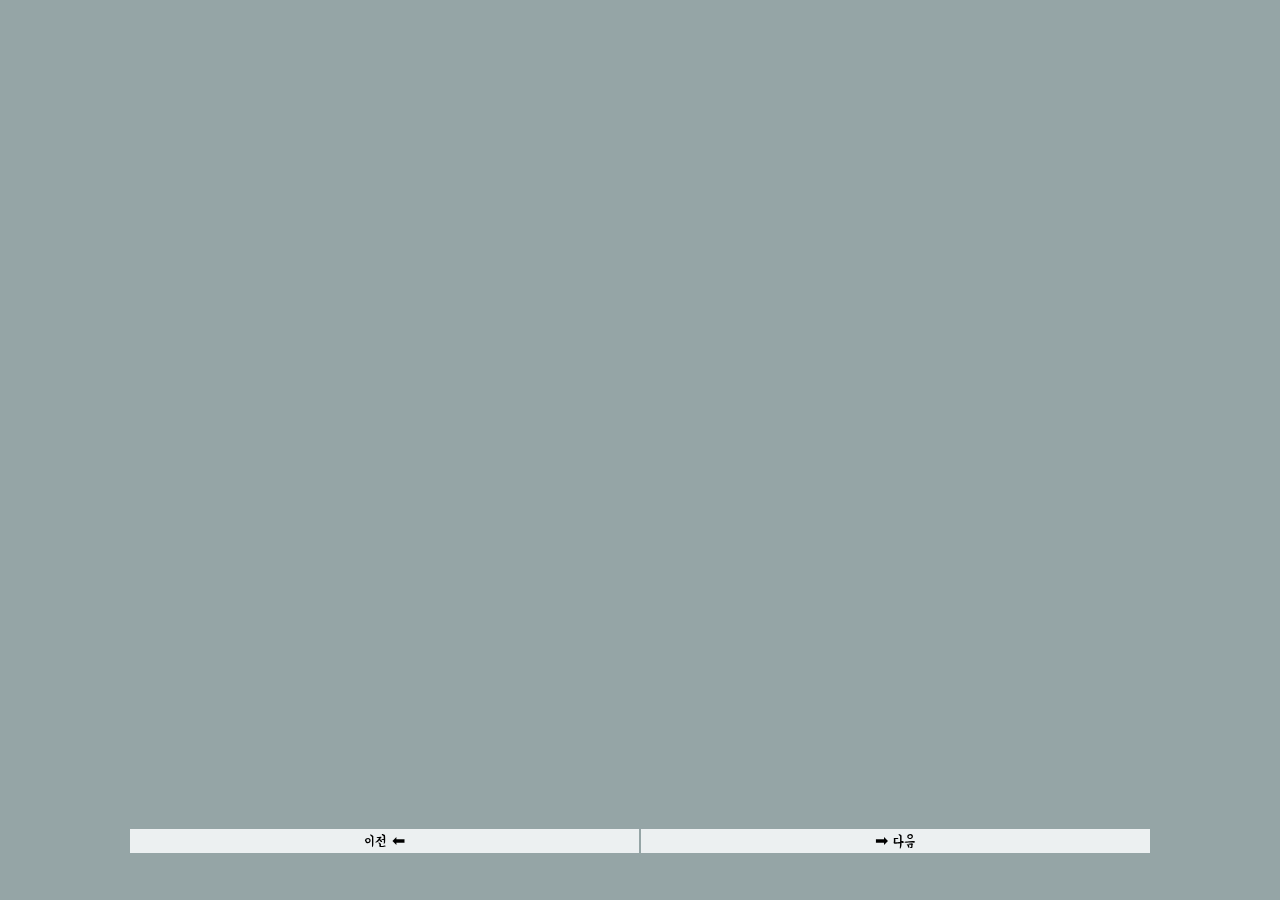
==== page2.html @ e0febc14 "Second Commit" ====
<!DOCTYPE html>
<html>
  <head>
    <meta charset="utf-8">
    <meta name="viewport" content="width=device-width, initial-scale=1.0"/>
    <meta http-equiv="X-UA-Compatible" content="ie=edge">
    <meta name="author" content="Kim Hyun Gee">
    <title>Second Page</title>
    <link rel="stylesheet" href="css/styles.css"/>
  </head>
  <body>
    <div class="container2">


      <table class="footer2">
        <tr>
          <td id="goFirst">이전 ⬅</td>
          <td id="goThird">➡ 다음</td>
        </tr>
      </table>  
    </div>  

    <script src="js/second.js"></script>
  </body>
</html>
---- css/styles.css ----
@import url('https://fonts.googleapis.com/css2?family=Yeon+Sung&display=swap');

@import "main.css";
@import "center.css";
@import "second.css";
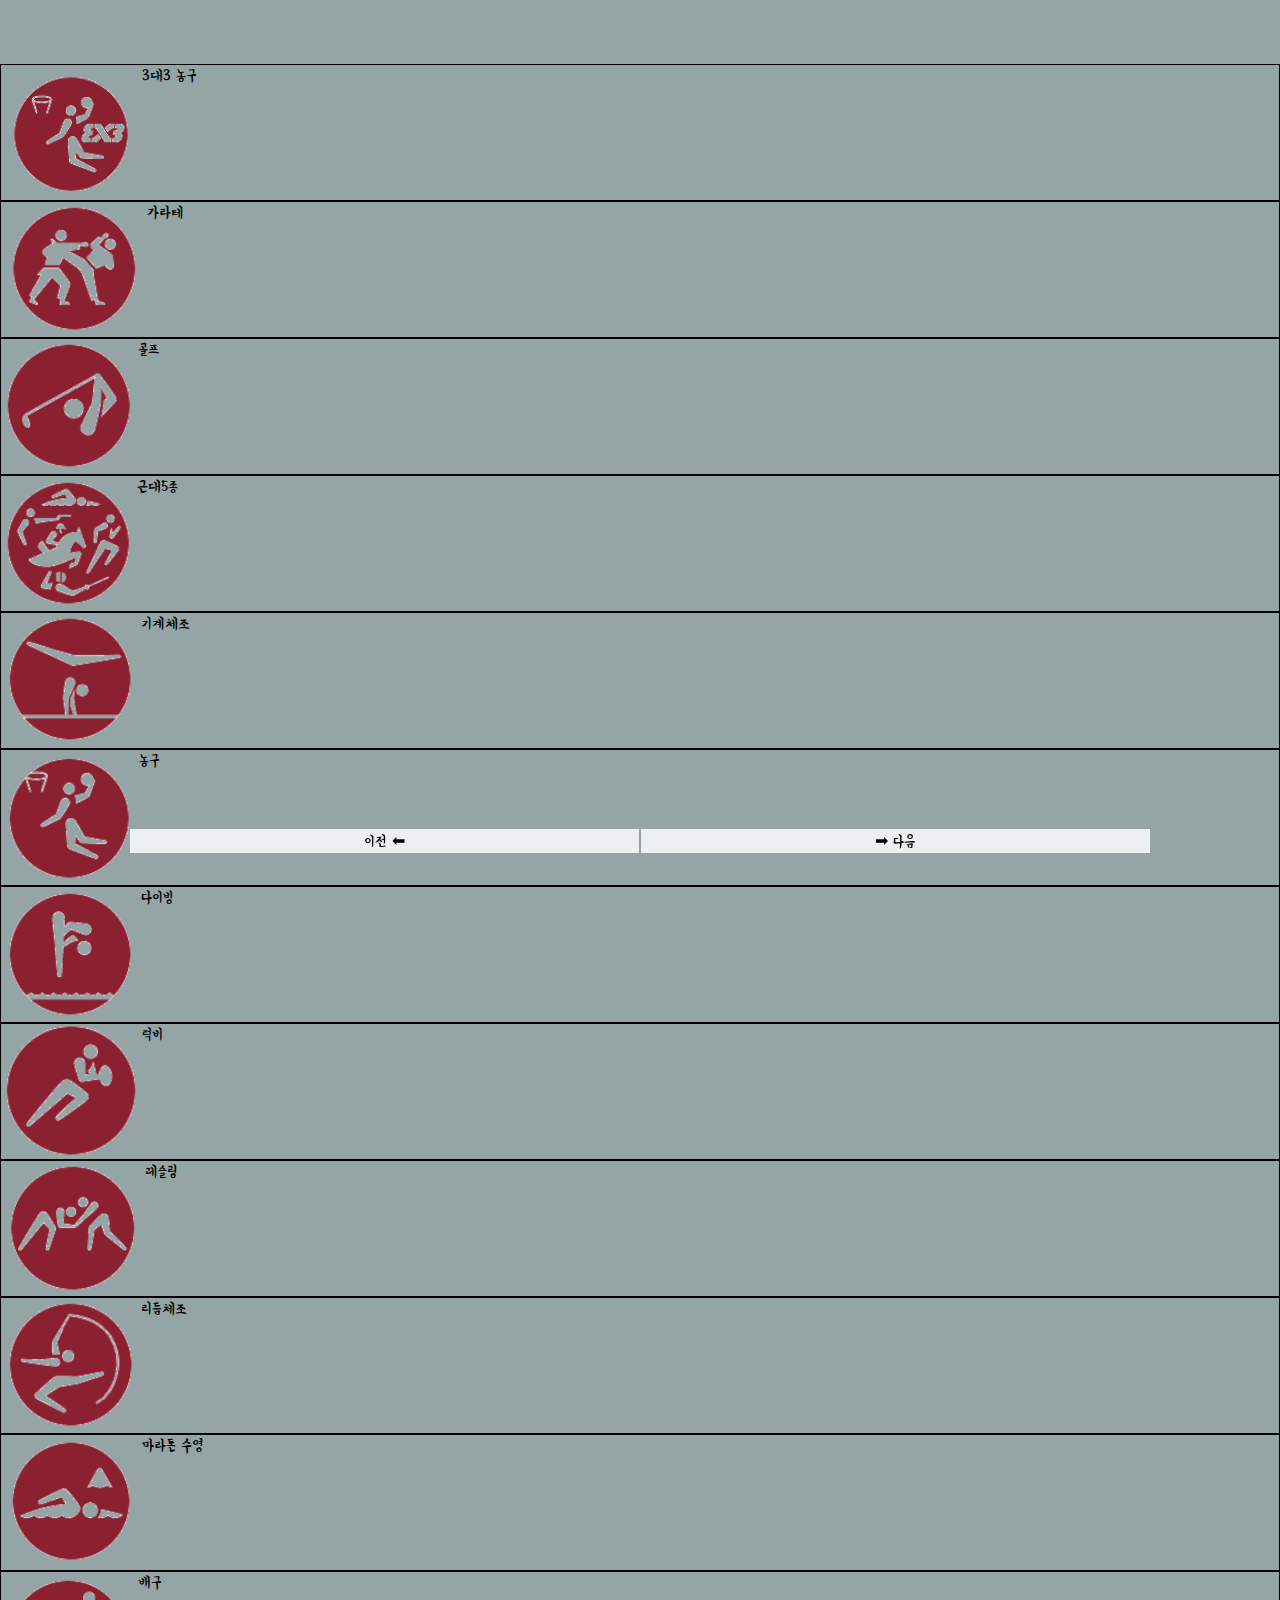
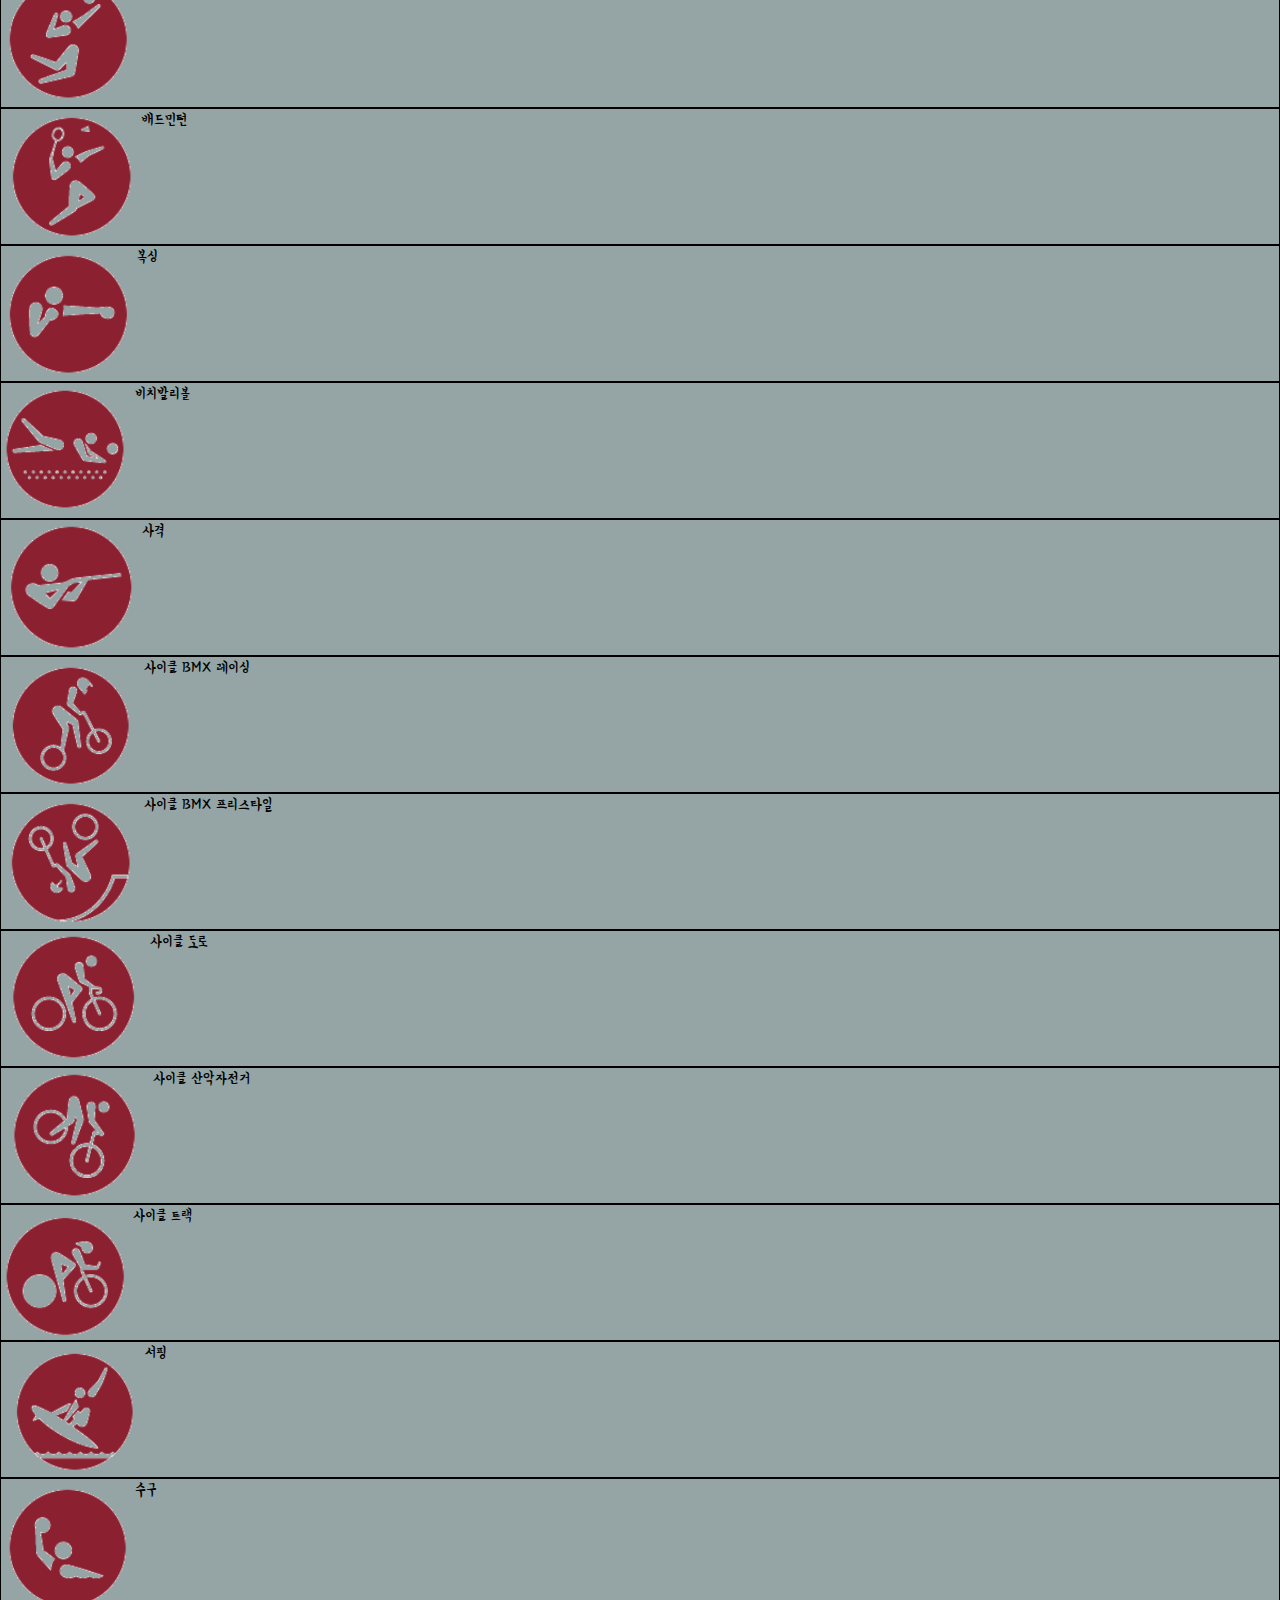
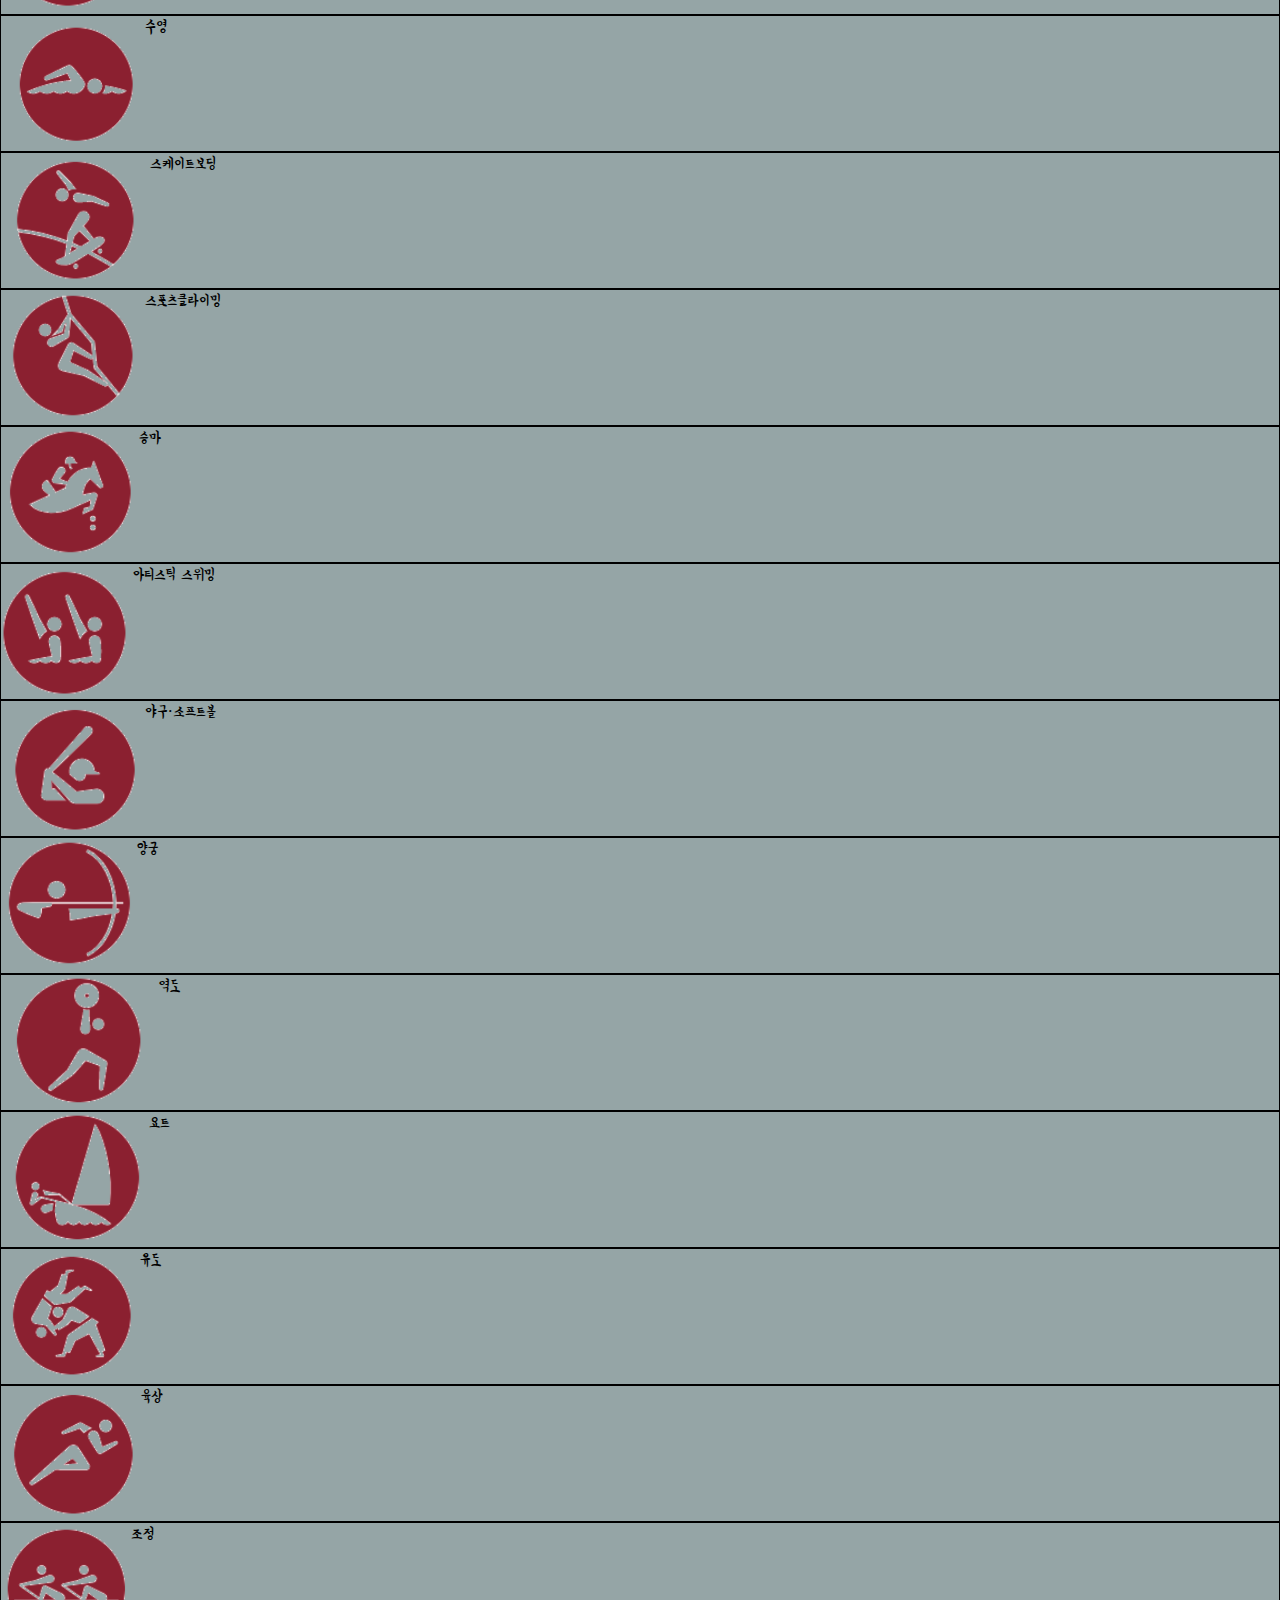
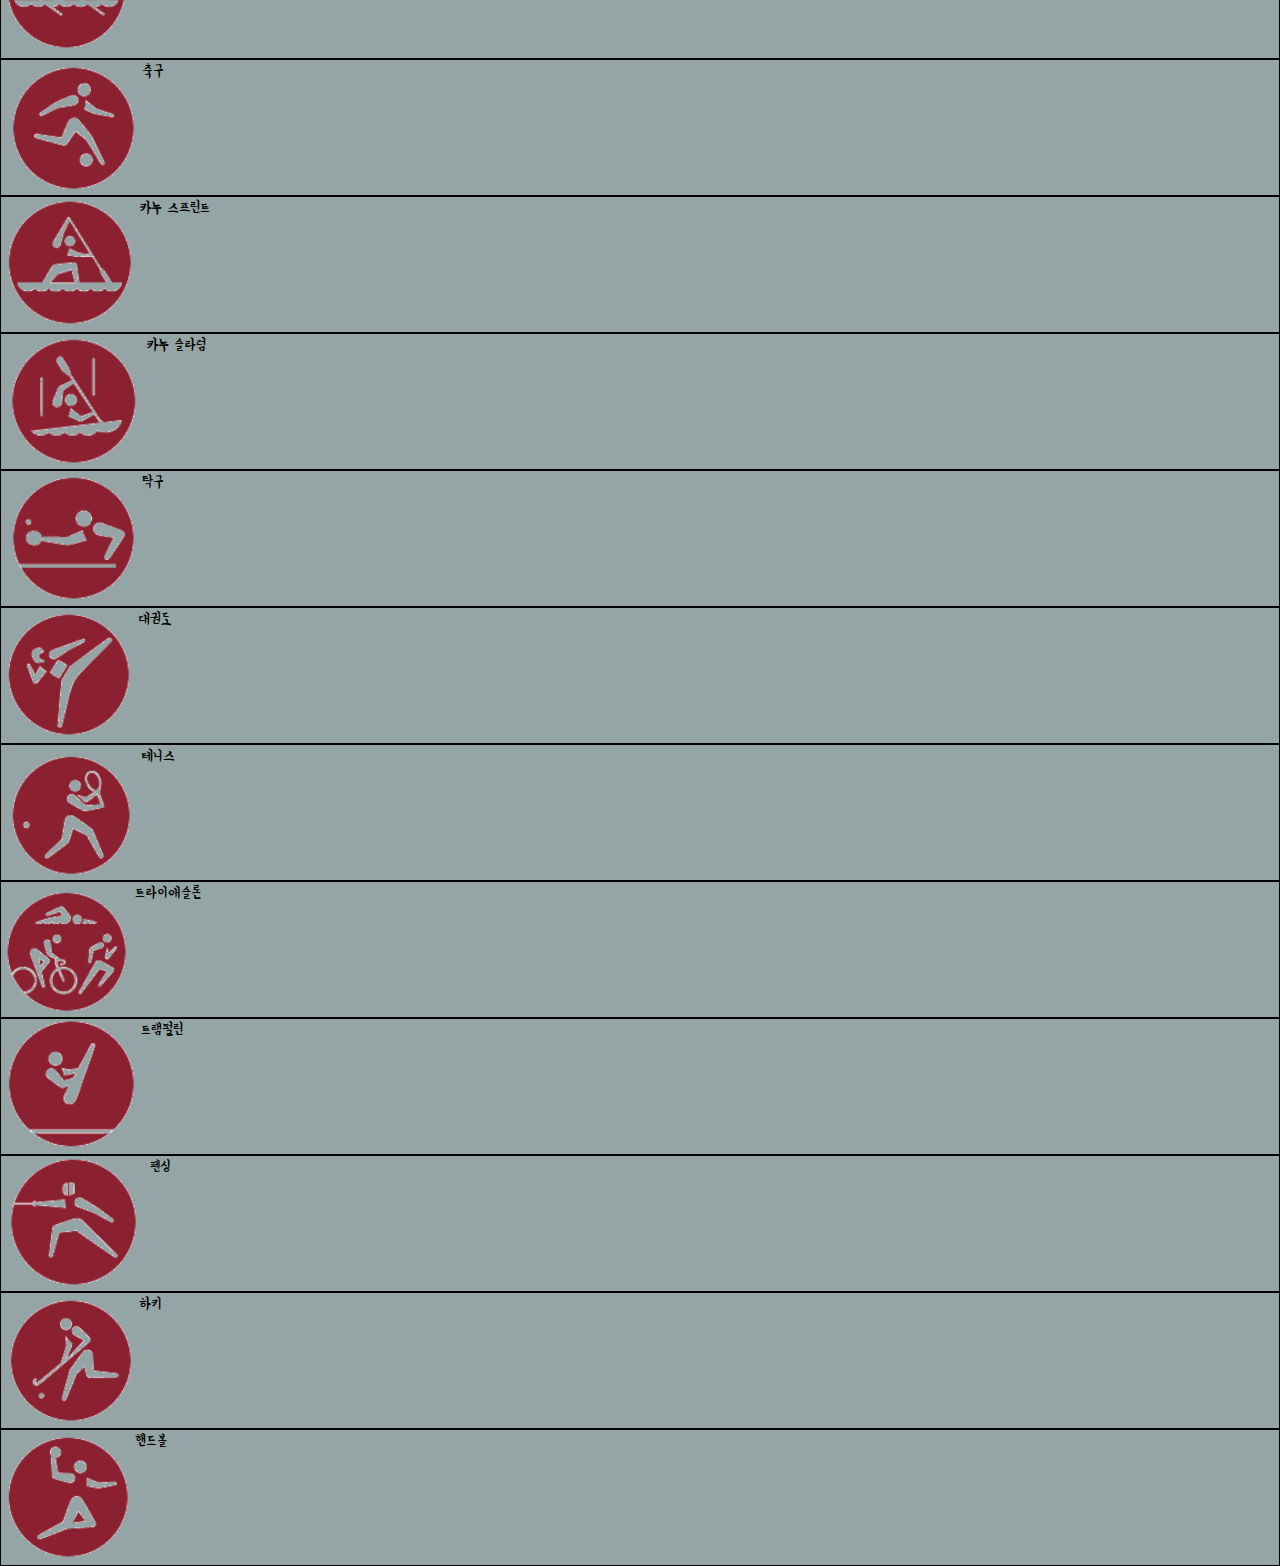
==== commit c8be6f53: "Second Commit" ====
--- a/page2.html
+++ b/page2.html
@@ -10,15 +10,65 @@
   </head>
   <body>
     <div class="container2">
+      <div class="event" id="sport1"><img src="img/1.png" height="100%" width="auto"><span>3대3 농구</span></div>
+      <div class="event" id="sport2"><img src="img/2.png" height="100%" width="auto"><span>가라테</span></div>
+      <div class="event" id="sport3"><img src="img/3.png" height="100%" width="auto"><span>골프</span></div>
+      <div class="event" id="sport4"><img src="img/4.png" height="100%" width="auto"><span>근대5종</span></div>
+      <div class="event" id="sport5"><img src="img/5.png" height="100%" width="auto"><span>기계체조</span></div>
+      <div class="event" id="sport6"><img src="img/6.png" height="100%" width="auto"><span>농구</span></div>
+      <div class="event" id="sport7"><img src="img/7.png" height="100%" width="auto"><span>다이빙</span></div>
+      <div class="event" id="sport8"><img src="img/8.png" height="100%" width="auto"><span>럭비</span></div>
+      <div class="event" id="sport9"><img src="img/9.png" height="100%" width="auto"><span>레슬링</span></div>
+      <div class="event" id="sport10"><img src="img/10.png" height="100%" width="auto"><span>리듬체조</span></div>
+      <div class="event" id="sport11"><img src="img/11.png" height="100%" width="auto"><span>마라톤 수영</span></div>
+      <div class="event" id="sport12"><img src="img/12.png" height="100%" width="auto"><span>배구</span></div>
+      <div class="event" id="sport13"><img src="img/13.png" height="100%" width="auto"><span>배드민턴</span></div>
+      <div class="event" id="sport14"><img src="img/14.png" height="100%" width="auto"><span>복싱</span></div>
+      <div class="event" id="sport15"><img src="img/15.png" height="100%" width="auto"><span>비치발리볼</span></div>
+      <div class="event" id="sport16"><img src="img/16.png" height="100%" width="auto"><span>사격</span></div>
+      <div class="event" id="sport17"><img src="img/17.png" height="100%" width="auto"><span>사이클 BMX 레이싱</span></div>
+      <div class="event" id="sport18"><img src="img/18.png" height="100%" width="auto"><span>사이클 BMX 프리스타일</span></div>
+      <div class="event" id="sport19"><img src="img/19.png" height="100%" width="auto"><span>사이클 도로</span></div>
+      <div class="event" id="sport20"><img src="img/20.png" height="100%" width="auto"><span>사이클 산악자전거</span></div>
+      <div class="event" id="sport21"><img src="img/21.png" height="100%" width="auto"><span>사이클 트랙</span></div>
+      <div class="event" id="sport22"><img src="img/22.png" height="100%" width="auto"><span>서핑</span></div>
+      <div class="event" id="sport23"><img src="img/23.png" height="100%" width="auto"><span>수구</span></div>
+      <div class="event" id="sport24"><img src="img/24.png" height="100%" width="auto"><span>수영</span></div>
+      <div class="event" id="sport25"><img src="img/25.png" height="100%" width="auto"><span>스케이트보딩</span></div>
+      <div class="event" id="sport26"><img src="img/26.png" height="100%" width="auto"><span>스포츠클라이밍</span></div>
+      <div class="event" id="sport27"><img src="img/27.png" height="100%" width="auto"><span>승마</span></div>
+      <div class="event" id="sport28"><img src="img/28.png" height="100%" width="auto"><span>아티스틱 스위밍</span></div>
+      <div class="event" id="sport29"><img src="img/29.png" height="100%" width="auto"><span>야구·소프트볼</span></div>
+      <div class="event" id="sport30"><img src="img/30.png" height="100%" width="auto"><span>양궁</span></div>
+      <div class="event" id="sport31"><img src="img/31.png" height="100%" width="auto"><span>역도</span></div>
+      <div class="event" id="sport32"><img src="img/32.png" height="100%" width="auto"><span>요트</span></div>
+      <div class="event" id="sport33"><img src="img/33.png" height="100%" width="auto"><span>유도</span></div>
+      <div class="event" id="sport34"><img src="img/34.png" height="100%" width="auto"><span>육상</span></div>
+      <div class="event" id="sport35"><img src="img/35.png" height="100%" width="auto"><span>조정</span></div>
+      <div class="event" id="sport36"><img src="img/36.png" height="100%" width="auto"><span>축구</span></div>
+      <div class="event" id="sport37"><img src="img/37.png" height="100%" width="auto"><span>카누 스프린트</span></div>
+      <div class="event" id="sport38"><img src="img/38.png" height="100%" width="auto"><span>카누 슬라럼</span></div>
+      <div class="event" id="sport39"><img src="img/39.png" height="100%" width="auto"><span>탁구</span></div>
+      <div class="event" id="sport40"><img src="img/40.png" height="100%" width="auto"><span>태권도</span></div>
+      <div class="event" id="sport41"><img src="img/41.png" height="100%" width="auto"><span>테니스</span></div>
+      <div class="event" id="sport42"><img src="img/42.png" height="100%" width="auto"><span>트라이애슬론</span></div>
+      <div class="event" id="sport43"><img src="img/43.png" height="100%" width="auto"><span>트램펄린</span></div>
+      <div class="event" id="sport44"><img src="img/44.png" height="100%" width="auto"><span>펜싱</span></div>
+      <div class="event" id="sport45"><img src="img/45.png" height="100%" width="auto"><span>하키</span></div>
+      <div class="event" id="sport46"><img src="img/46.png" height="100%" width="auto"><span>핸드볼</span></div>
 
 
-      <table class="footer2">
+
+    </div>  
+    <!--하단 푸터-->
+    <div class="footer2">
+      <table class="tableFooter">
         <tr>
           <td id="goFirst">이전 ⬅</td>
           <td id="goThird">➡ 다음</td>
         </tr>
       </table>  
-    </div>  
+    </div>
 
     <script src="js/second.js"></script>
   </body>
--- a/css/styles.css
+++ b/css/styles.css
@@ -2,4 +2,5 @@
 
 @import "main.css";
 @import "center.css";
-@import "second.css";+@import "second.css";
+@import "event.css";